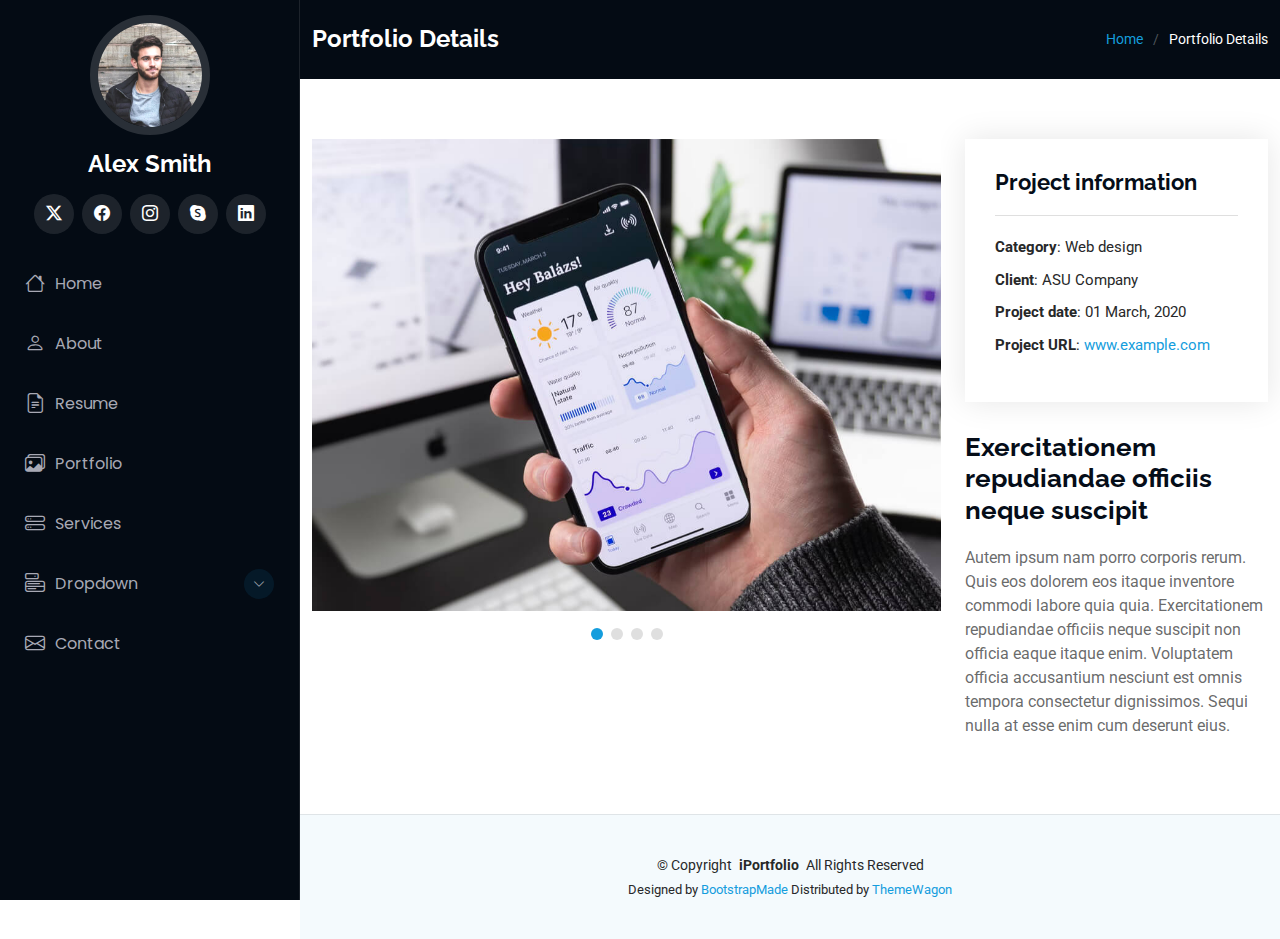
==== portfolio-details.html @ b0cdedd5 "first commit" ====
<!DOCTYPE html>
<html lang="en">

<head>
  <meta charset="utf-8">
  <meta content="width=device-width, initial-scale=1.0" name="viewport">
  <title>Portfolio Details - iPortfolio Bootstrap Template</title>
  <meta content="" name="description">
  <meta content="" name="keywords">

  <!-- Favicons -->
  <link href="assets/img/favicon.png" rel="icon">
  <link href="assets/img/apple-touch-icon.png" rel="apple-touch-icon">

  <!-- Fonts -->
  <link href="https://fonts.googleapis.com" rel="preconnect">
  <link href="https://fonts.gstatic.com" rel="preconnect" crossorigin>
  <link href="https://fonts.googleapis.com/css2?family=Roboto:ital,wght@0,100;0,300;0,400;0,500;0,700;0,900;1,100;1,300;1,400;1,500;1,700;1,900&family=Poppins:ital,wght@0,100;0,200;0,300;0,400;0,500;0,600;0,700;0,800;0,900;1,100;1,200;1,300;1,400;1,500;1,600;1,700;1,800;1,900&family=Raleway:ital,wght@0,100;0,200;0,300;0,400;0,500;0,600;0,700;0,800;0,900;1,100;1,200;1,300;1,400;1,500;1,600;1,700;1,800;1,900&display=swap" rel="stylesheet">

  <!-- Vendor CSS Files -->
  <link href="assets/vendor/bootstrap/css/bootstrap.min.css" rel="stylesheet">
  <link href="assets/vendor/bootstrap-icons/bootstrap-icons.css" rel="stylesheet">
  <link href="assets/vendor/aos/aos.css" rel="stylesheet">
  <link href="assets/vendor/glightbox/css/glightbox.min.css" rel="stylesheet">
  <link href="assets/vendor/swiper/swiper-bundle.min.css" rel="stylesheet">

  <!-- Main CSS File -->
  <link href="assets/css/main.css" rel="stylesheet">

  <!-- =======================================================
  * Template Name: iPortfolio
  * Template URL: https://bootstrapmade.com/iportfolio-bootstrap-portfolio-websites-template/
  * Updated: Jun 29 2024 with Bootstrap v5.3.3
  * Author: BootstrapMade.com
  * License: https://bootstrapmade.com/license/
  ======================================================== -->
</head>

<body class="portfolio-details-page">

  <header id="header" class="header dark-background d-flex flex-column">
    <i class="header-toggle d-xl-none bi bi-list"></i>

    <div class="profile-img">
      <img src="assets/img/my-profile-img.jpg" alt="" class="img-fluid rounded-circle">
    </div>

    <a href="index.html" class="logo d-flex align-items-center justify-content-center">
      <!-- Uncomment the line below if you also wish to use an image logo -->
      <!-- <img src="assets/img/logo.png" alt=""> -->
      <h1 class="sitename">Alex Smith</h1>
    </a>

    <div class="social-links text-center">
      <a href="#" class="twitter"><i class="bi bi-twitter-x"></i></a>
      <a href="#" class="facebook"><i class="bi bi-facebook"></i></a>
      <a href="#" class="instagram"><i class="bi bi-instagram"></i></a>
      <a href="#" class="google-plus"><i class="bi bi-skype"></i></a>
      <a href="#" class="linkedin"><i class="bi bi-linkedin"></i></a>
    </div>

    <nav id="navmenu" class="navmenu">
      <ul>
        <li><a href="#hero"><i class="bi bi-house navicon"></i>Home</a></li>
        <li><a href="#about"><i class="bi bi-person navicon"></i> About</a></li>
        <li><a href="#resume"><i class="bi bi-file-earmark-text navicon"></i> Resume</a></li>
        <li><a href="#portfolio"><i class="bi bi-images navicon"></i> Portfolio</a></li>
        <li><a href="#services"><i class="bi bi-hdd-stack navicon"></i> Services</a></li>
        <li class="dropdown"><a href="#"><i class="bi bi-menu-button navicon"></i> <span>Dropdown</span> <i class="bi bi-chevron-down toggle-dropdown"></i></a>
          <ul>
            <li><a href="#">Dropdown 1</a></li>
            <li class="dropdown"><a href="#"><span>Deep Dropdown</span> <i class="bi bi-chevron-down toggle-dropdown"></i></a>
              <ul>
                <li><a href="#">Deep Dropdown 1</a></li>
                <li><a href="#">Deep Dropdown 2</a></li>
                <li><a href="#">Deep Dropdown 3</a></li>
                <li><a href="#">Deep Dropdown 4</a></li>
                <li><a href="#">Deep Dropdown 5</a></li>
              </ul>
            </li>
            <li><a href="#">Dropdown 2</a></li>
            <li><a href="#">Dropdown 3</a></li>
            <li><a href="#">Dropdown 4</a></li>
          </ul>
        </li>
        <li><a href="#contact"><i class="bi bi-envelope navicon"></i> Contact</a></li>
      </ul>
    </nav>

  </header>

  <main class="main">

    <!-- Page Title -->
    <div class="page-title dark-background">
      <div class="container d-lg-flex justify-content-between align-items-center">
        <h1 class="mb-2 mb-lg-0">Portfolio Details</h1>
        <nav class="breadcrumbs">
          <ol>
            <li><a href="index.html">Home</a></li>
            <li class="current">Portfolio Details</li>
          </ol>
        </nav>
      </div>
    </div><!-- End Page Title -->

    <!-- Portfolio Details Section -->
    <section id="portfolio-details" class="portfolio-details section">

      <div class="container" data-aos="fade-up" data-aos-delay="100">

        <div class="row gy-4">

          <div class="col-lg-8">
            <div class="portfolio-details-slider swiper init-swiper">

              <script type="application/json" class="swiper-config">
                {
                  "loop": true,
                  "speed": 600,
                  "autoplay": {
                    "delay": 5000
                  },
                  "slidesPerView": "auto",
                  "pagination": {
                    "el": ".swiper-pagination",
                    "type": "bullets",
                    "clickable": true
                  }
                }
              </script>

              <div class="swiper-wrapper align-items-center">

                <div class="swiper-slide">
                  <img src="assets/img/portfolio/app-1.jpg" alt="">
                </div>

                <div class="swiper-slide">
                  <img src="assets/img/portfolio/product-1.jpg" alt="">
                </div>

                <div class="swiper-slide">
                  <img src="assets/img/portfolio/branding-1.jpg" alt="">
                </div>

                <div class="swiper-slide">
                  <img src="assets/img/portfolio/books-1.jpg" alt="">
                </div>

              </div>
              <div class="swiper-pagination"></div>
            </div>
          </div>

          <div class="col-lg-4">
            <div class="portfolio-info" data-aos="fade-up" data-aos-delay="200">
              <h3>Project information</h3>
              <ul>
                <li><strong>Category</strong>: Web design</li>
                <li><strong>Client</strong>: ASU Company</li>
                <li><strong>Project date</strong>: 01 March, 2020</li>
                <li><strong>Project URL</strong>: <a href="#">www.example.com</a></li>
              </ul>
            </div>
            <div class="portfolio-description" data-aos="fade-up" data-aos-delay="300">
              <h2>Exercitationem repudiandae officiis neque suscipit</h2>
              <p>
                Autem ipsum nam porro corporis rerum. Quis eos dolorem eos itaque inventore commodi labore quia quia. Exercitationem repudiandae officiis neque suscipit non officia eaque itaque enim. Voluptatem officia accusantium nesciunt est omnis tempora consectetur dignissimos. Sequi nulla at esse enim cum deserunt eius.
              </p>
            </div>
          </div>

        </div>

      </div>

    </section><!-- /Portfolio Details Section -->

  </main>

  <footer id="footer" class="footer position-relative light-background">

    <div class="container">
      <div class="copyright text-center ">
        <p>© <span>Copyright</span> <strong class="px-1 sitename">iPortfolio</strong> <span>All Rights Reserved</span></p>
      </div>
      <div class="credits">
        <!-- All the links in the footer should remain intact. -->
        <!-- You can delete the links only if you've purchased the pro version. -->
        <!-- Licensing information: https://bootstrapmade.com/license/ -->
        <!-- Purchase the pro version with working PHP/AJAX contact form: [buy-url] -->
        Designed by <a href="https://bootstrapmade.com/">BootstrapMade</a> Distributed by <a href="https://themewagon.com">ThemeWagon</a>
      </div>
    </div>

  </footer>

  <!-- Scroll Top -->
  <a href="#" id="scroll-top" class="scroll-top d-flex align-items-center justify-content-center"><i class="bi bi-arrow-up-short"></i></a>

  <!-- Preloader -->
  <div id="preloader"></div>

  <!-- Vendor JS Files -->
  <script src="assets/vendor/bootstrap/js/bootstrap.bundle.min.js"></script>
  <script src="assets/vendor/php-email-form/validate.js"></script>
  <script src="assets/vendor/aos/aos.js"></script>
  <script src="assets/vendor/typed.js/typed.umd.js"></script>
  <script src="assets/vendor/purecounter/purecounter_vanilla.js"></script>
  <script src="assets/vendor/waypoints/noframework.waypoints.js"></script>
  <script src="assets/vendor/glightbox/js/glightbox.min.js"></script>
  <script src="assets/vendor/imagesloaded/imagesloaded.pkgd.min.js"></script>
  <script src="assets/vendor/isotope-layout/isotope.pkgd.min.js"></script>
  <script src="assets/vendor/swiper/swiper-bundle.min.js"></script>

  <!-- Main JS File -->
  <script src="assets/js/main.js"></script>

</body>

</html>
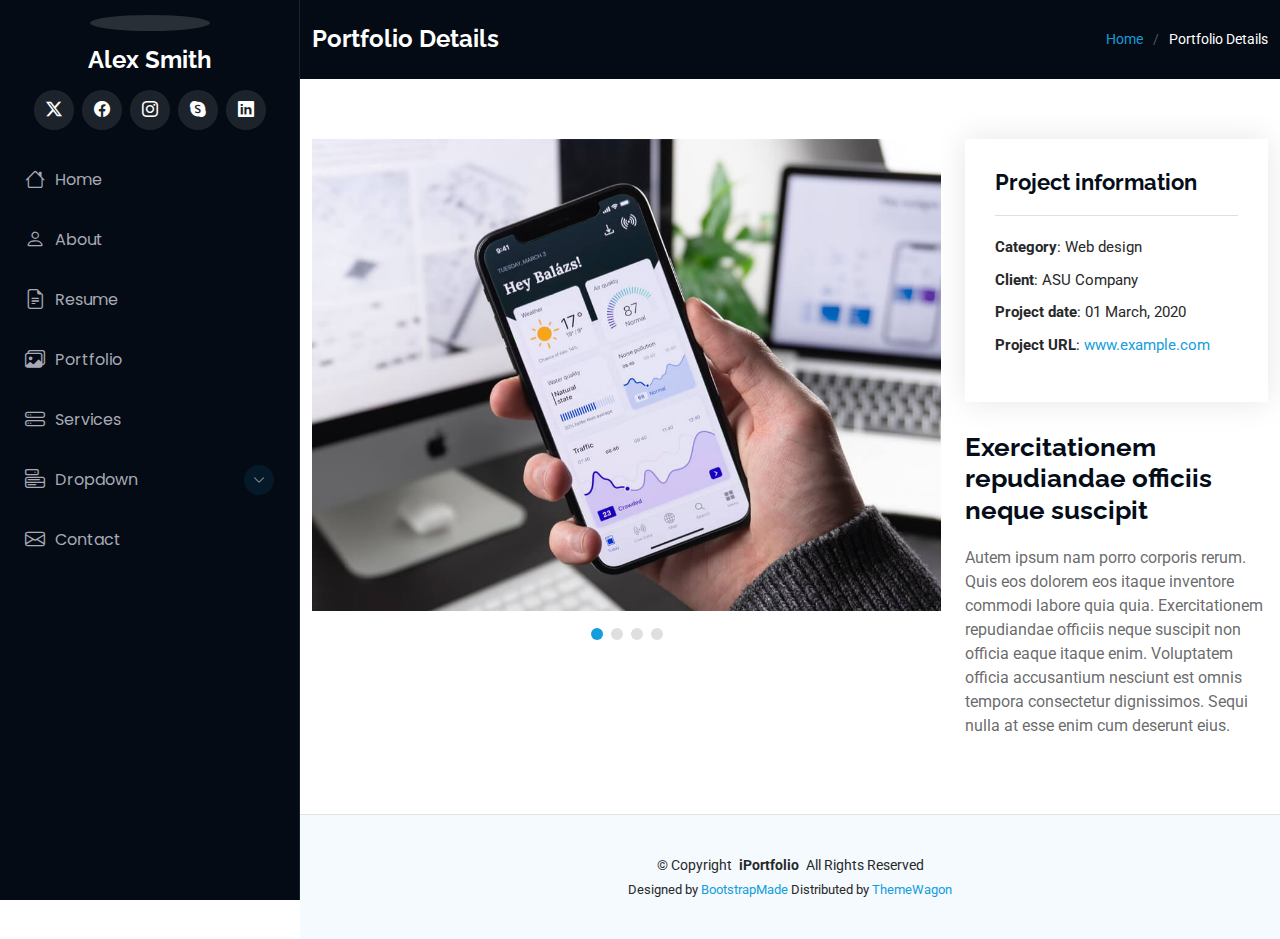
==== commit 25ad1a24: "검색엔진 노출 싫엉" ====
--- a/portfolio-details.html
+++ b/portfolio-details.html
@@ -7,6 +7,7 @@
   <title>Portfolio Details - iPortfolio Bootstrap Template</title>
   <meta content="" name="description">
   <meta content="" name="keywords">
+  <meta name="robots" content="noindex, nofollow">
 
   <!-- Favicons -->
   <link href="assets/img/favicon.png" rel="icon">
--- a/assets/css/main.css
+++ b/assets/css/main.css
@@ -315,7 +315,7 @@
 .navmenu a:hover .navicon,
 .navmenu .active .navicon,
 .navmenu .active:focus .navicon {
-  color: var(--accent-color);
+  color: #96D5D7;
 }
 
 .navmenu .active .toggle-dropdown,
